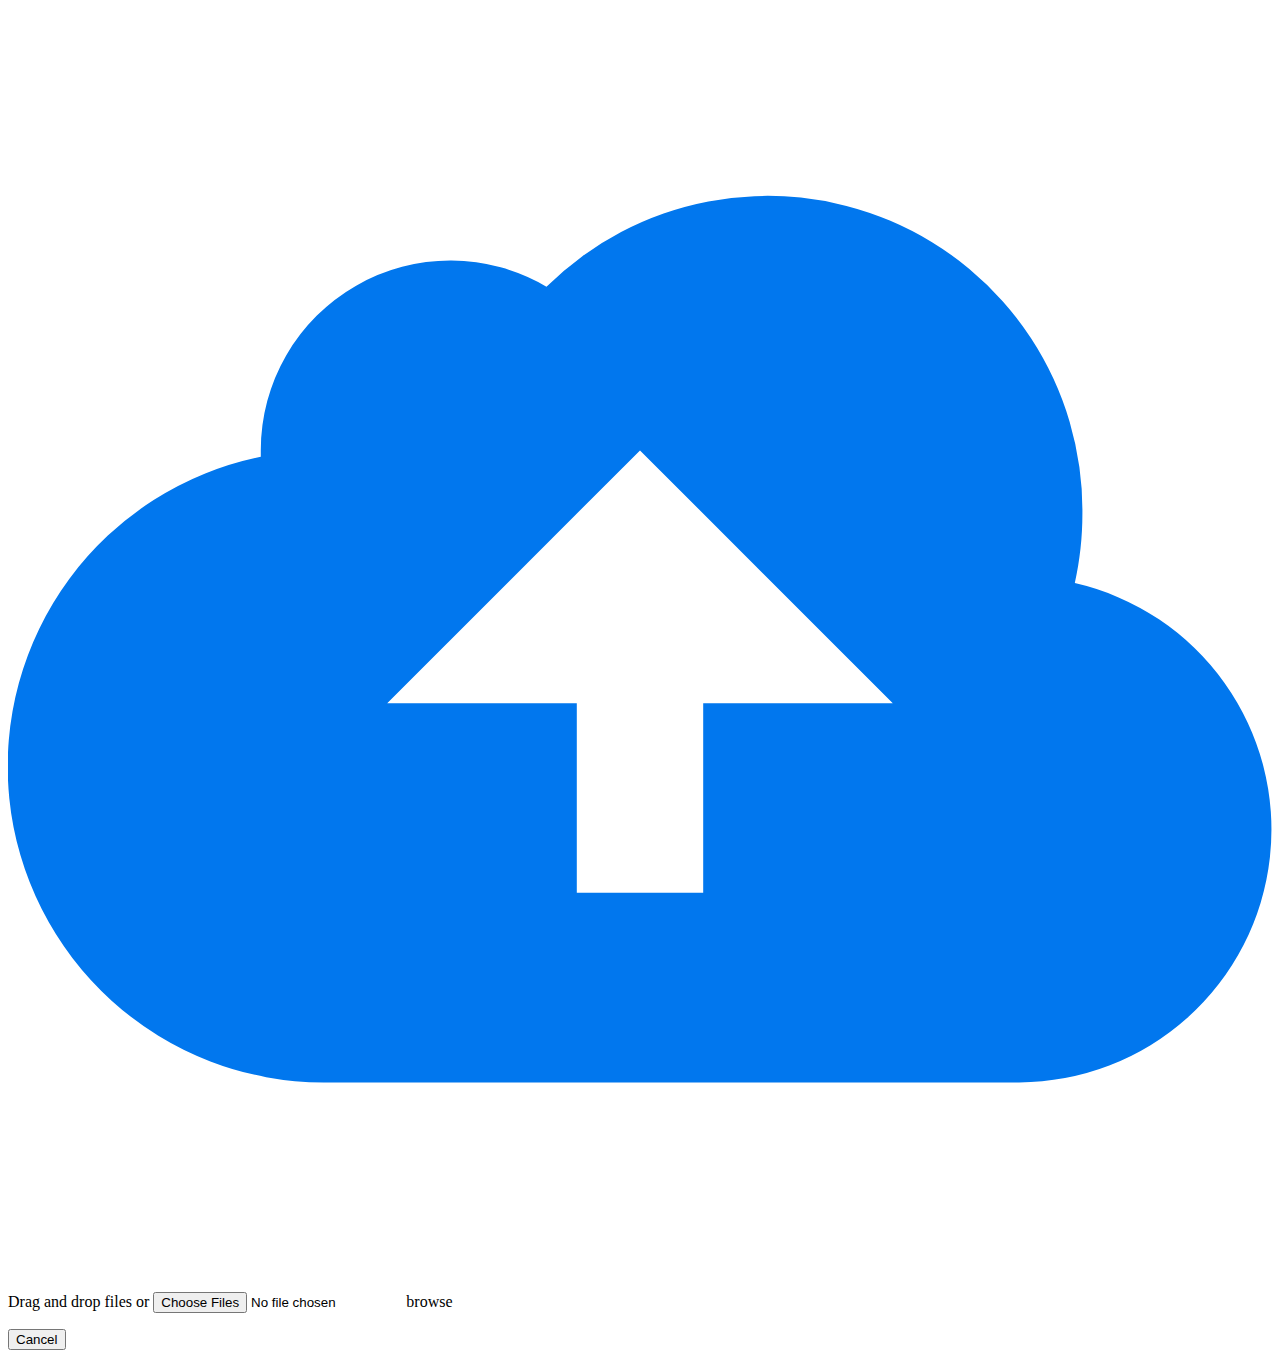
==== src/index.html @ 38f7fbb9 "move to separate folder" ====
<!DOCTYPE html>
<html lang="en">

<head>
  <meta charset="UTF-8">
  <meta http-equiv="X-UA-Compatible" content="IE=edge">
  <meta name="viewport" content="width=device-width, initial-scale=1.0">
  <link rel="stylesheet" href="style.css">
  <title>Fancy Upload</title>

</head>

<body>
  <div data-fancyupload class="fancyupload">
    <div data-fancyupload-dropzone class="dropzone">
      <img src="/assets/icons/file-upload-icon.svg" alt="" class="upload-icon icon">
      <form data-fancyupload-form enctype="multipart/form-data">
        <p class="upload-text">Drag and drop files or
          <label><input data-fancyupload-input class="upload-input" type="file" multiple />browse</label>
        </p>
      </form>
    </div>
    <div data-fancyupload-container class="uploaded-container hidden">
    </div>
    <div data-fancyupload-controls class="controls hidden">
      <button data-fancyupload-remove-files-btn class="remove-files-btn">Cancel</button>
      <!-- <button submit-files-btn class="submit-btn">Submit</button> -->
    </div>
  </div>
  <script src="index.js" type="module"></script>
</body>

</html>
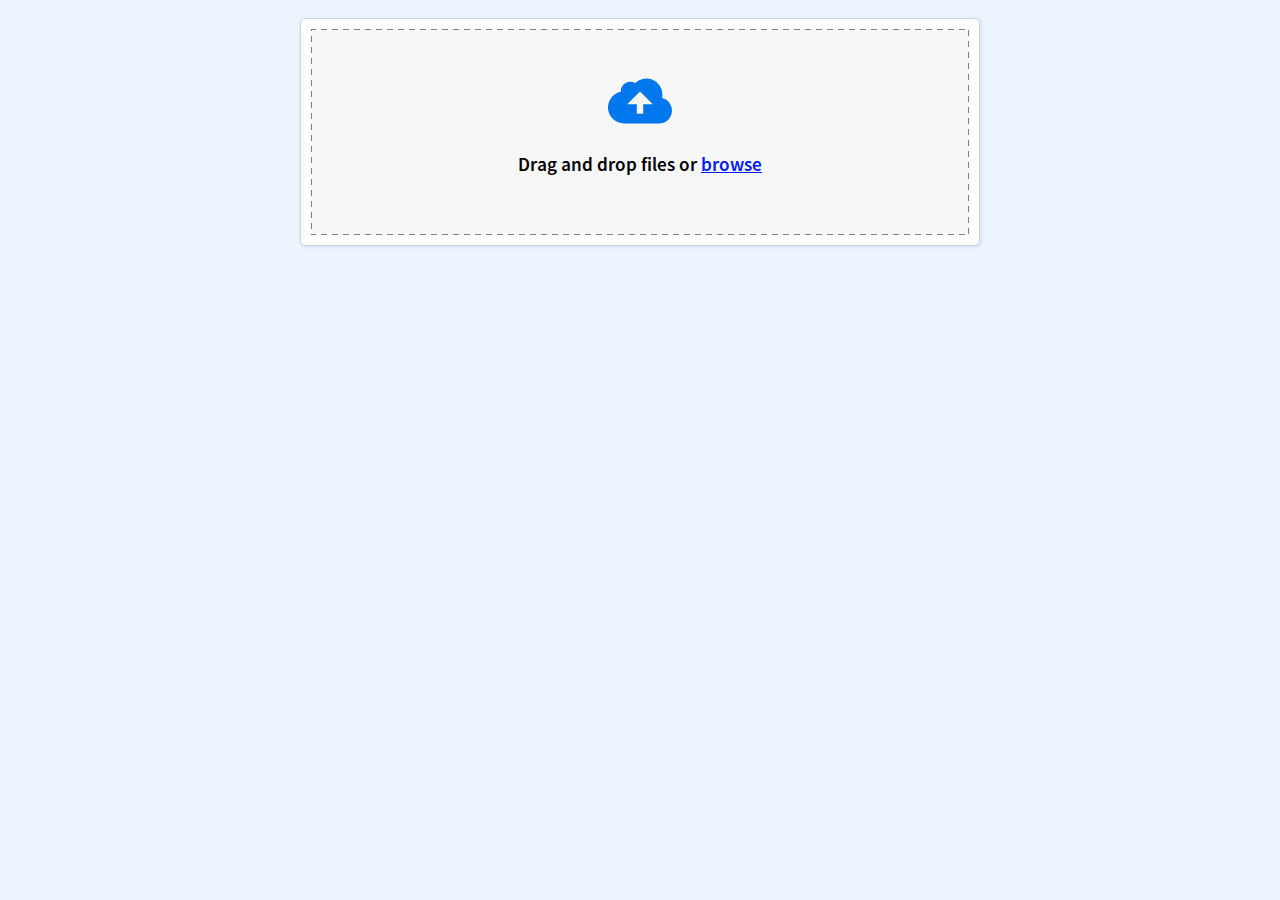
==== commit 066907ba: "move js files" ====
--- a/src/index.html
+++ b/src/index.html
@@ -13,7 +13,7 @@
 <body>
   <div data-fancyupload class="fancyupload">
     <div data-fancyupload-dropzone class="dropzone">
-      <img src="/assets/icons/file-upload-icon.svg" alt="" class="upload-icon icon">
+      <img src="assets/icons/file-upload-icon.svg" alt="" class="upload-icon icon">
       <form data-fancyupload-form enctype="multipart/form-data">
         <p class="upload-text">Drag and drop files or
           <label><input data-fancyupload-input class="upload-input" type="file" multiple />browse</label>
@@ -27,7 +27,7 @@
       <!-- <button submit-files-btn class="submit-btn">Submit</button> -->
     </div>
   </div>
-  <script src="index.js" type="module"></script>
+  <script src="js/index.js" type="module"></script>
 </body>
 
 </html>--- a/src/style.css
+++ b/src/style.css
@@ -0,0 +1,154 @@
+@font-face {
+  font-family: 'FallingSky';
+  src: url('./assets/fonts/FallingSky.otf') format("opentype");
+}
+
+* {
+  box-sizing: border-box;
+}
+
+body {
+  background-color: #ecf5fd;
+  font-family: 'FallingSky';
+  display: flex;
+  justify-content: center;
+}
+
+.fancyupload {
+  margin-top: 10px;
+  width: 680px;
+  border: 1px solid hsl(0deg 0% 82.52%);
+  background-color: white;
+  padding: 10px;
+  border-radius: 5px;
+  box-shadow: hsl(221.18deg 100% 90%) 1px 1px 4px 0px;
+}
+
+.fancyupload input.upload-input {
+  display: none;
+}
+
+.fancyupload .dropzone {
+  display: flex;
+  justify-content: center;
+  flex-direction: column;
+  align-items: center;
+  padding: 15px;
+  background-image: url("data:image/svg+xml,%3csvg width='100%25' height='100%25' xmlns='http://www.w3.org/2000/svg'%3e%3crect width='100%25' height='100%25' fill='none' stroke='gray' stroke-width='2' stroke-dasharray='4%2c 7' stroke-dashoffset='0' stroke-linecap='square'/%3e%3c/svg%3e");
+  background-color: #f7f7f7;
+  padding: 40px;
+}
+
+.fancyupload .dropzone .upload-icon {
+  width: 64px;
+}
+
+.fancyupload .dropzone label {
+  text-decoration: underline;
+  color: rgb(0, 26, 255);
+  cursor: pointer;
+}
+
+.fancyupload .dropzone .upload-text {
+  font-size: 1.2rem;
+}
+
+.fancyupload .controls {
+  text-align: right;
+  margin: 20px;
+}
+
+.fancyupload .controls button {
+  cursor: pointer;
+  border: 1px solid #bdbdbd;
+  padding: 7px 14px;
+  border-radius: 3px;
+  transition: background-color ease-in 0.3s;
+  font-family: 'FallingSky';
+  font-size: 1em;
+  letter-spacing: 0.5px;
+}
+
+.fancyupload .controls button:hover {
+  background-color: #c6c6c6;
+
+}
+
+.fancyupload .controls .remove-files-btn:hover {
+  background-color: #ff000029;
+}
+
+.fancyupload .uploaded-container {
+  display: flex;
+  flex-direction: column;
+  margin-top: 15px;
+}
+
+.fancyupload .uploaded-container .uploaded-file-item {
+  background-color: #fafcfd;
+  display: flex;
+  justify-content: space-between;
+  border: 1px solid hsl(180deg 9.09% 89.22%);
+  border-radius: 4px;
+  margin-bottom: 10px;
+  align-items: center;
+  padding: 17px 25px;
+  padding-top: 30px;
+  box-shadow: hsl(180deg 4% 90.2%) 2px 2px 4px 0px;
+}
+
+.fancyupload .uploaded-container .uploaded-file-item .file {
+  display: flex;
+  align-items: center;
+}
+
+.file__type {
+  position: relative;
+  top: 2px;
+}
+
+.file__type img {
+  width: 56px;
+  height: 56px;
+  object-fit: contain;
+}
+
+.file__info {
+  font-family: 'FallingSky';
+  margin-left: 20px;
+  display: flex;
+  flex-direction: column;
+  gap: 5px;
+}
+
+.file__info__name {
+  font-size: 1.1rem;
+}
+
+.file__info__size {
+  font-size: 1rem;
+  font-family: monospace;
+}
+
+.file__info__type {
+  font-size: 0.9rem;
+  color: rgb(38, 103, 255);
+  font-family: monospace;
+}
+
+.trash-icon {
+  width: 24px;
+  height: 24px;
+  background-image: url(./assets/icons/trash-bin.gif);
+  cursor: pointer;
+}
+
+.trash-icon:hover {
+  background: url(./assets/icons/trash-bin-animate.gif);
+}
+
+.fancyupload .uploaded-container.hidden,
+.fancyupload .upload-input.hidden,
+.fancyupload .controls.hidden {
+  display: none;
+}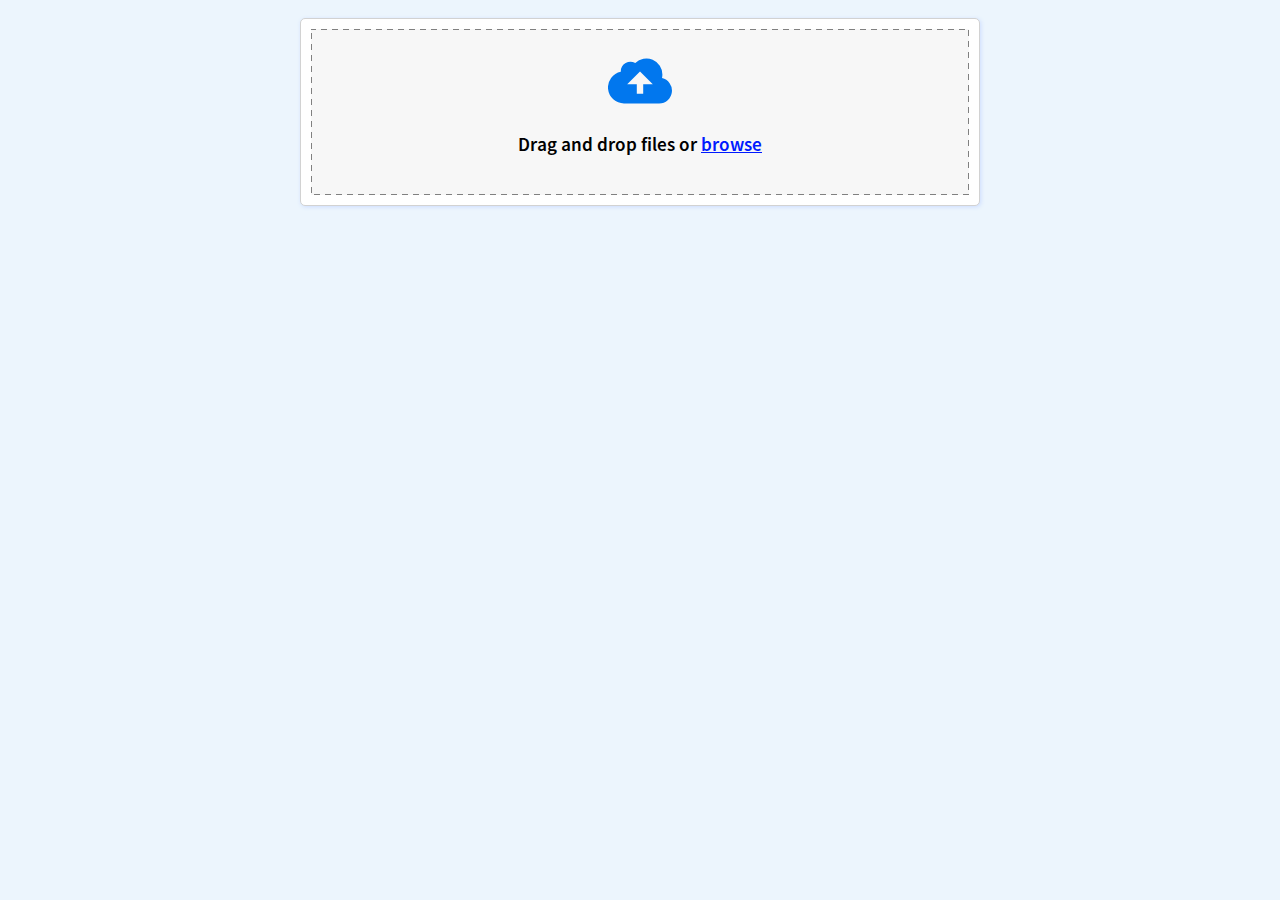
==== commit 01bdebfe: "include body style in index.html" ====
--- a/src/index.html
+++ b/src/index.html
@@ -5,7 +5,8 @@
   <meta charset="UTF-8">
   <meta http-equiv="X-UA-Compatible" content="IE=edge">
   <meta name="viewport" content="width=device-width, initial-scale=1.0">
-  <link rel="stylesheet" href="style.css">
+  <link rel="stylesheet" href="./style/style.css">
+  <link rel="stylesheet" href="./style/demo.css">
   <title>Fancy Upload</title>
 
 </head>
--- a/src/style/style.css
+++ b/src/style/style.css
@@ -0,0 +1,149 @@
+@font-face {
+  font-family: 'FallingSky';
+  src: url('../assets/fonts/FallingSky.otf') format("opentype");
+}
+
+* {
+  box-sizing: border-box;
+}
+
+
+.fancyupload {
+  font-family: 'FallingSky';
+  margin-top: 10px;
+  width: 680px;
+  border: 1px solid hsl(0deg 0% 82.52%);
+  background-color: white;
+  padding: 10px;
+  border-radius: 5px;
+  box-shadow: hsl(221.18deg 100% 90%) 1px 1px 4px 0px;
+}
+
+.fancyupload input.upload-input {
+  display: none;
+}
+
+.fancyupload .dropzone {
+  display: flex;
+  justify-content: center;
+  flex-direction: column;
+  align-items: center;
+  padding: 15px;
+  background-image: url("data:image/svg+xml,%3csvg width='100%25' height='100%25' xmlns='http://www.w3.org/2000/svg'%3e%3crect width='100%25' height='100%25' fill='none' stroke='gray' stroke-width='2' stroke-dasharray='4%2c 7' stroke-dashoffset='0' stroke-linecap='square'/%3e%3c/svg%3e");
+  background-color: #f7f7f7;
+  padding: 20px 40px;
+}
+
+.fancyupload .dropzone .upload-icon {
+  width: 64px;
+}
+
+.fancyupload .dropzone label {
+  text-decoration: underline;
+  color: rgb(0, 26, 255);
+  cursor: pointer;
+}
+
+.fancyupload .dropzone .upload-text {
+  font-size: 1.2rem;
+}
+
+.fancyupload .controls {
+  text-align: right;
+  margin: 20px;
+}
+
+.fancyupload .controls button {
+  cursor: pointer;
+  border: 1px solid #bdbdbd;
+  padding: 7px 14px;
+  border-radius: 3px;
+  transition: background-color ease-in 0.3s;
+  font-family: 'FallingSky';
+  font-size: 1em;
+  letter-spacing: 0.5px;
+}
+
+.fancyupload .controls button:hover {
+  background-color: #c6c6c6;
+
+}
+
+.fancyupload .controls .remove-files-btn:hover {
+  background-color: #ff000029;
+}
+
+.fancyupload .uploaded-container {
+  display: flex;
+  flex-direction: column;
+  margin-top: 15px;
+}
+
+.fancyupload .uploaded-container .uploaded-file-item {
+  background-color: #fafcfd;
+  display: flex;
+  justify-content: space-between;
+  border: 1px solid hsl(180deg 9.09% 89.22%);
+  border-radius: 4px;
+  margin-bottom: 10px;
+  align-items: center;
+  padding: 17px 25px;
+  padding-top: 30px;
+  box-shadow: hsl(180deg 4% 90.2%) 2px 2px 4px 0px;
+}
+
+.fancyupload .uploaded-container .uploaded-file-item .file {
+  display: flex;
+  align-items: center;
+}
+
+.file__type {
+  position: relative;
+  top: 2px;
+}
+
+.file__type img {
+  width: 56px;
+  height: 56px;
+  object-fit: contain;
+}
+
+.file__info {
+  font-family: 'FallingSky';
+  margin-left: 20px;
+  display: flex;
+  flex-direction: column;
+  gap: 5px;
+}
+
+.file__info__name {
+  font-size: 1.1rem;
+}
+
+.file__info__size {
+  font-size: 1rem;
+  font-family: monospace;
+}
+
+.file__info__type {
+  font-size: 0.9rem;
+  color: rgb(38, 103, 255);
+  font-family: monospace;
+}
+
+.trash-icon {
+  width: 24px;
+  height: 24px;
+  background-image: url(./assets/icons/trash-bin.gif);
+  cursor: pointer;
+}
+
+.trash-icon:hover {
+  background: url(./assets/icons/trash-bin-animate.gif);
+}
+
+.fancyupload .uploaded-container.hidden,
+.fancyupload .upload-input.hidden,
+.fancyupload .controls.hidden {
+  display: none;
+}--- a/src/style/demo.css
+++ b/src/style/demo.css
@@ -0,0 +1,5 @@
+body {
+  background-color: #ecf5fd;
+  display: flex;
+  justify-content: center;
+}